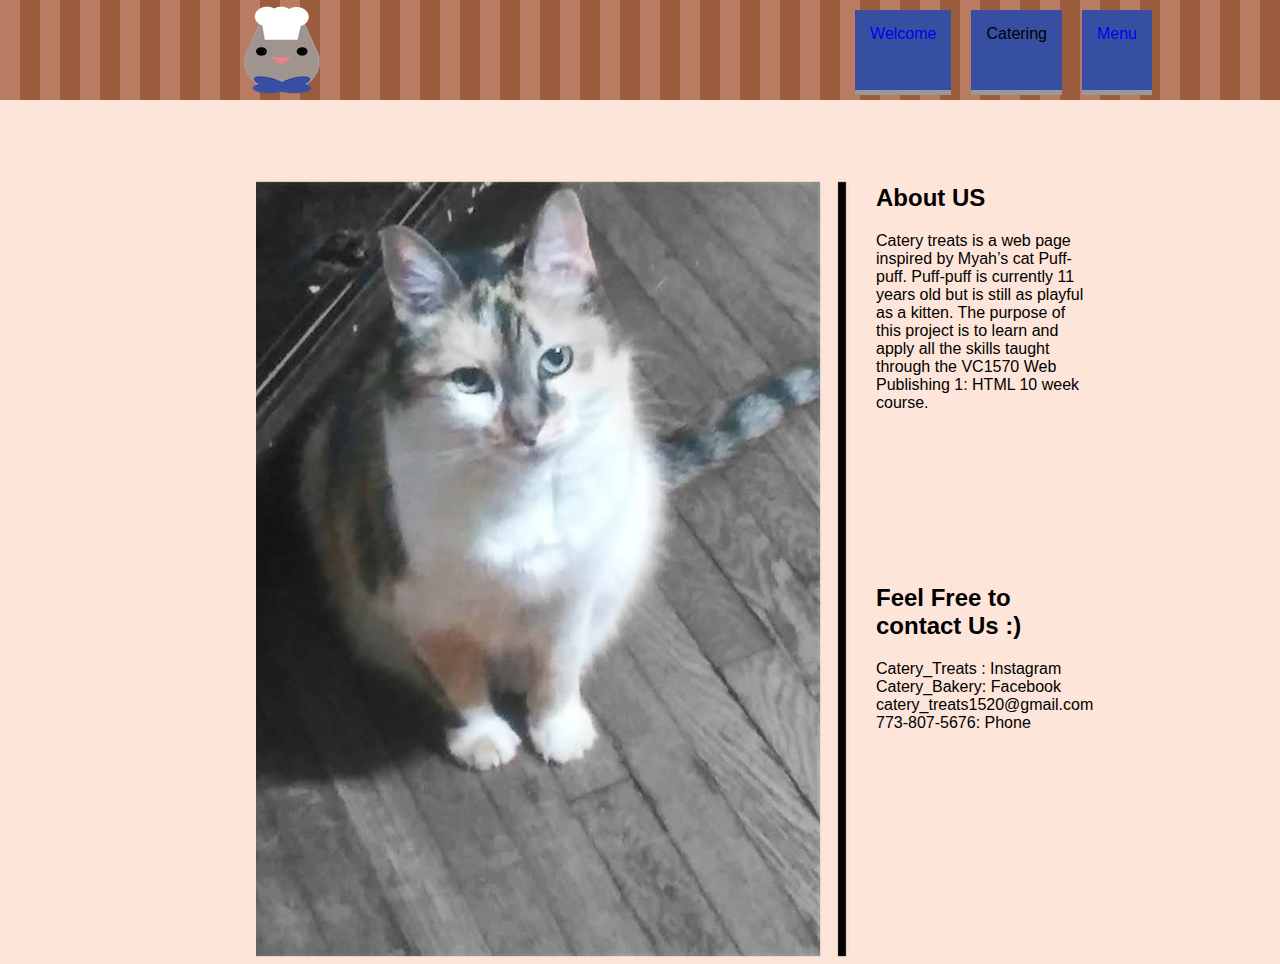
==== about-us.html @ 3c4b5ddb "menu and about us page completed" ====
<!DOCTYPE html>
<html lang="en-US">
 <head>
   <meta charset="UTF-8" />
   <meta name="viewport" content="width=device-width, initial-scale=1" />
   <title>FIRST-PAGE HOME</title>
   <link rel="stylesheet" href="main.css">
</head>

<body>
    <div class="banner">
        <a href="menu.html" class="top" id="top">Menu</a>
       <a class="top">Catering</a>
       <a class="top" href="index.html">Welcome</a>
       <img src="images/cat.png" alt="" class="cat">
</div>
<div class="main-content-3">
    <img src="images/puff-puff.png" alt="" class="puff-puff">
    <div class="about-us">
          <h2>About US</h2>
        <p>Catery treats is a web page inspired by Myah’s cat Puff-puff. Puff-puff is currently 11 years old but is still as playful as a kitten. The purpose of this project is to learn and apply all the skills taught through the VC1570 Web Publishing 1: HTML 10 week course.</p>
    </div>
    <div class="contact-info">
         <h2>Feel Free to contact Us :)</h2>
     <p>Catery_Treats : Instagram <br>
         Catery_Bakery: Facebook <br>
         catery_treats1520@gmail.com <br>
        773-807-5676: Phone 
     </p>  
    </div>
</div>
    
</body>
---- main.css ----
body{
    margin:0;
    font-family: Futura, Arial, Helvetica, sans-serif; 
    background-color:#fee5d9 ;
    }
    a#top{
    margin-right: 10%;
    }
    
    img.cat{
    margin-right: 40%;
    
    }
    
    .banner{
    height: 20%;
    display: flex;
    flex-direction: row-reverse;
    width: 100%;
    background: repeating-linear-gradient(
        90deg,
        #b97c63,
        #b97c63 20px,
        #9b5b3d 20px,
        #9b5b3d 40px
    )
    }
    a.top{
    text-decoration: none;
    box-shadow: #999 0px 5px;
    border: none;
    font-size: medium;
    background-color: #374fa2;
    margin: 10px;
    padding: 15px;
    }
    
    a.top:hover{
        color: white; 
        transform:translateY(4px);
    }
    .main-content{
    margin-top: 5%;
    text-align: center;
    }
    header.entry{  
        font-size: 80px;
    }
    
    header.entry-2{
    margin-top: 4%;
    font-size: 70px;
    text-align: center;
    }

    h2.desc{
        margin-top: 5px;
        font-weight: normal;
    }
    header.popular{
    font-weight: bold;
    font-size: 40px;
    margin-left: 20%;
    }
    .section-2{
    margin-top: 5%;
    margin-bottom: 5%;
    
    }
    h3.one{
    margin-top: 0;
    font-size: 30px;
    }
    
    .treats{
    margin-left: 20%;
    width: 50%;
    display: grid;
    grid-template-columns: 1fr 1fr 1fr 2fr;
    grid-template-rows: 1fr 1fr;
    }
    img.food-space{
    margin:5px;
    }
    .donut{
    grid-column: 2;
    grid-row: 2;
    }
    .ice-tea{
    grid-column: 3;
    grid-row: 1;
    }
    .coffee{
    grid-column: 3;
    grid-row: 2;
    }
    
    .pie{
    grid-column: 1;
    grid-row: 2;
    }
    
    .contact, .location{
    padding-left: 20px;
    }
    
    button#click{
    box-shadow: #999 0px 5px;
    font-size: 15px;
    font-weight: bold;
    padding: 20px;
    padding-left: 25px;
    padding-right: 25px;
    background-color:#d7e2dc ;
    }
    button#click:hover{
    color: white;
    transform: translateY(4px);
    }
    .banner-end{
        background: repeating-linear-gradient(
            90deg,
            #b97c63,
            #b97c63 20px,
            #9b5b3d 20px,
            #9b5b3d 40px
        )    
    }
    button#bottom{
    margin-left: 10%;
    
    }
    
    h4.two{
    line-height: 0;
    font-size: 20px;
    
    }
    h5.three{
    line-height: 0;
    
    }
    h4#two{
    position: absolute;
    text-align: center;
    width: 200px;
    color: white;
    }
    /* Page 2 */
    hr{
        border: none;
        background-color: black;
        height: 15px;
        width: 1200px;
        }
    .main-content-2{
    margin-left: 160px;
    width: 1200px;
    font-weight: normal;
    display: grid;
    grid-template-columns: 1fr 1fr 1fr;
    grid-template-rows: 1fr 1fr 1fr;
    }
    
    .drinks{
    grid-row: 1/span 2;
    grid-column: 3;
    
    }
    h2.sub-h{
    font-weight: normal;
    font-size: 20px;
    
    }
    h2.title-2{
    font-size: 25px;
    font-weight: normal;
    
    }
    /* Page 3 */
    
    .main-content-3{
    margin-top: 5%;
    margin-left: 20%;
    width: 50%;
    display: grid;
    grid-template-columns: 1fr 1fr;
    grid-template-rows: 1fr 1fr;
    }
    
    .puff-puff{
    grid-row: 1/span 2;
    
    }
    
    .contact-info, .about-us{
    padding-left: 20px;
    
    }
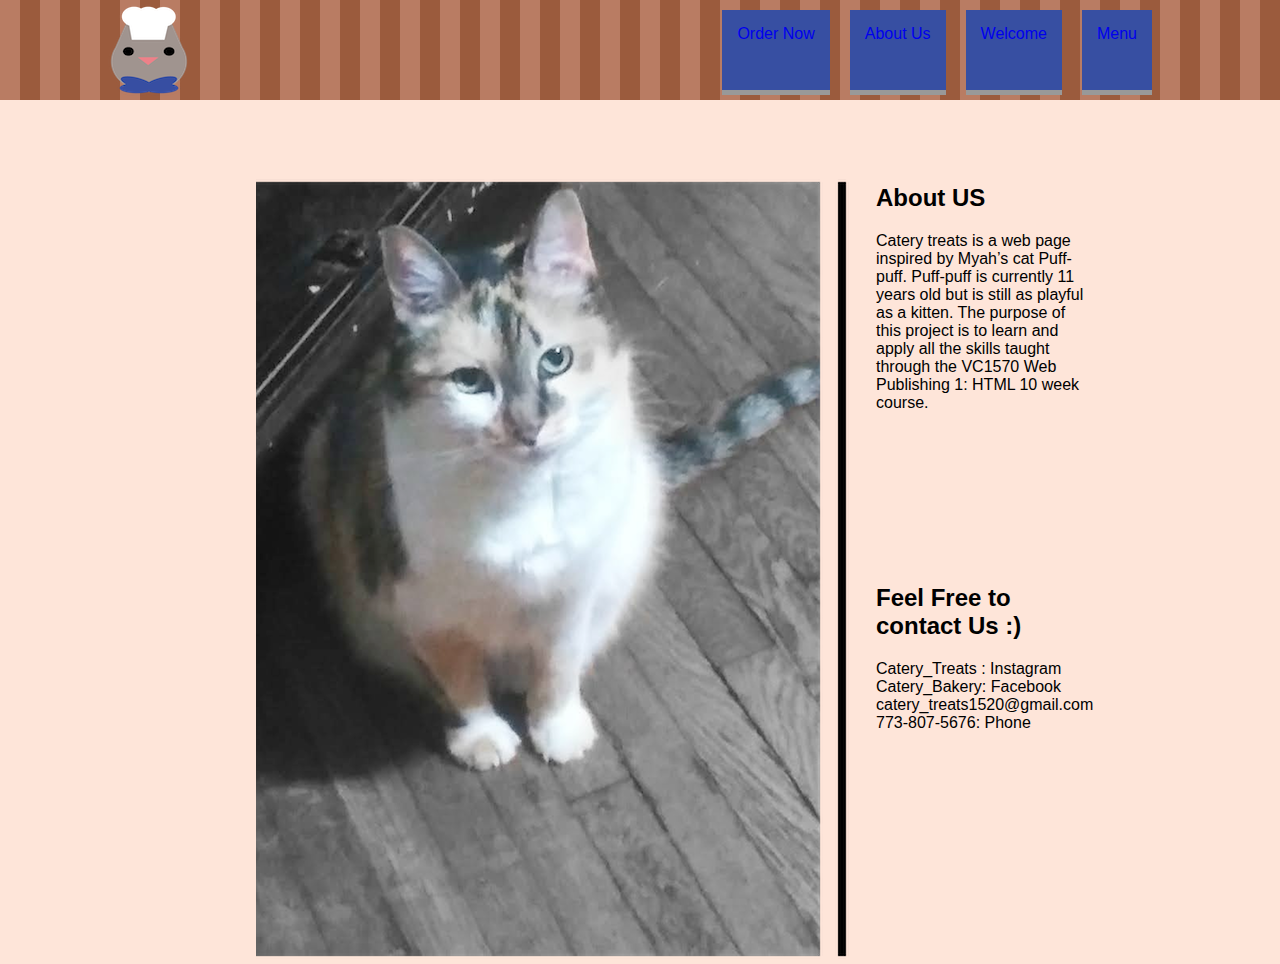
==== commit 65dcb19e: "completed" ====
--- a/about-us.html
+++ b/about-us.html
@@ -10,8 +10,9 @@
 <body>
     <div class="banner">
         <a href="menu.html" class="top" id="top">Menu</a>
-       <a class="top">Catering</a>
-       <a class="top" href="index.html">Welcome</a>
+        <a class="top" href="index.html">Welcome</a>
+        <a class="top" href="about-us.html">About Us</a>
+       <a  class="top" href="order-now.html">Order Now</a>
        <img src="images/cat.png" alt="" class="cat">
 </div>
 <div class="main-content-3">
--- a/main.css
+++ b/main.css
@@ -47,14 +47,10 @@
         font-size: 80px;
     }
     
-    header.entry-2{
-    margin-top: 4%;
-    font-size: 70px;
-    text-align: center;
-    }
 
     h2.desc{
         margin-top: 5px;
+        margin-bottom: 30px;
         font-weight: normal;
     }
     header.popular{
@@ -104,19 +100,19 @@
     padding-left: 20px;
     }
     
-    button#click{
+    a#click{
+    text-decoration: none;
     box-shadow: #999 0px 5px;
     font-size: 15px;
     font-weight: bold;
+    background-color:#d7e2dc ;
     padding: 20px;
-    padding-left: 25px;
-    padding-right: 25px;
-    background-color:#d7e2dc ;
-    }
-    button#click:hover{
+    }
+    a#click:hover{
     color: white;
     transform: translateY(4px);
     }
+    
     .banner-end{
         background: repeating-linear-gradient(
             90deg,
@@ -144,9 +140,16 @@
     position: absolute;
     text-align: center;
     width: 200px;
-    color: white;
+    color: black;
     }
     /* Page 2 */
+    
+    header.entry-2{
+        margin-top: 4%;
+        font-size: 70px;
+        text-align: center;
+     }
+        
     hr{
         border: none;
         background-color: black;
@@ -154,7 +157,10 @@
         width: 1200px;
         }
     .main-content-2{
-    margin-left: 160px;
+    margin-right: 120px;
+    margin-left: 120px;
+    padding-left: 5%;
+    padding-right: 5%;
     width: 1200px;
     font-weight: normal;
     display: grid;
@@ -181,6 +187,7 @@
     
     .main-content-3{
     margin-top: 5%;
+    margin-right: 20%;
     margin-left: 20%;
     width: 50%;
     display: grid;
@@ -196,4 +203,107 @@
     .contact-info, .about-us{
     padding-left: 20px;
     
+    }
+    
+    /* Page 4 */
+    header.entry-3{
+    font-size: 60px;
+    text-align: center;
+    margin-top: 4%;
+    
+    }
+    .main-content-4{
+    margin-top: 20px;
+    margin-bottom: 20px;
+    box-shadow: grey;
+    background-color: white;
+    display: grid;
+    grid-template-columns: 300px 1100px;
+    margin-left: 5%;
+    margin-right: 5%;
+    
+    }
+    
+    .basic-info{
+    grid-column: 1;
+    grid-row: 1/span 2;
+    width: 200px;
+    display: flex;
+    flex-direction: column;
+    padding-top: 20%;
+    padding-left: 10%;
+    }
+    #quantity{
+    width: 3em;
+    
+    }
+    .quantity{
+    font-size: 10px;
+    
+    }
+    form.form{
+    width: 300px;
+    
+    }
+    #name, #phone-number, #e-address, #time{
+    padding: 5px;;
+    }
+    
+    #time{
+    margin-bottom: 20px;
+    
+    }
+
+   .all-categories{
+   grid-row: 1/span 2;
+   grid-column: 2;
+   display: flex;
+   margin-bottom: 5%;
+   }
+   #food{
+   padding: 10px;
+   margin: 0px;
+   border-left: 3px solid;
+   border-spacing: 5px;
+   
+   }
+   #sub-head{
+   grid-row: 1;
+   grid-column: 2;
+   
+   }
+    .choose{
+    text-align: left;
+    
+    }
+    .cato{
+    font-size: 30px
+    
+    }
+    
+    h5.head{
+    font-size: 18px;
+    margin: 0;
+    
+    }
+    
+    .submit{
+    text-decoration: none;
+    box-shadow: #999 0px 5px;
+    border: none;
+    font-size: medium;
+    background-color:#FEE5D9 ;
+    margin: 10px;
+    padding: 15px;
+    margin: 5px;
+    padding: 10px;
+    text-align: center;
+    }
+    a.submit:hover{
+        color: white; 
+        transform:translateY(4px);
+    }
+
+    h2.order{
+    text-align: center;
     }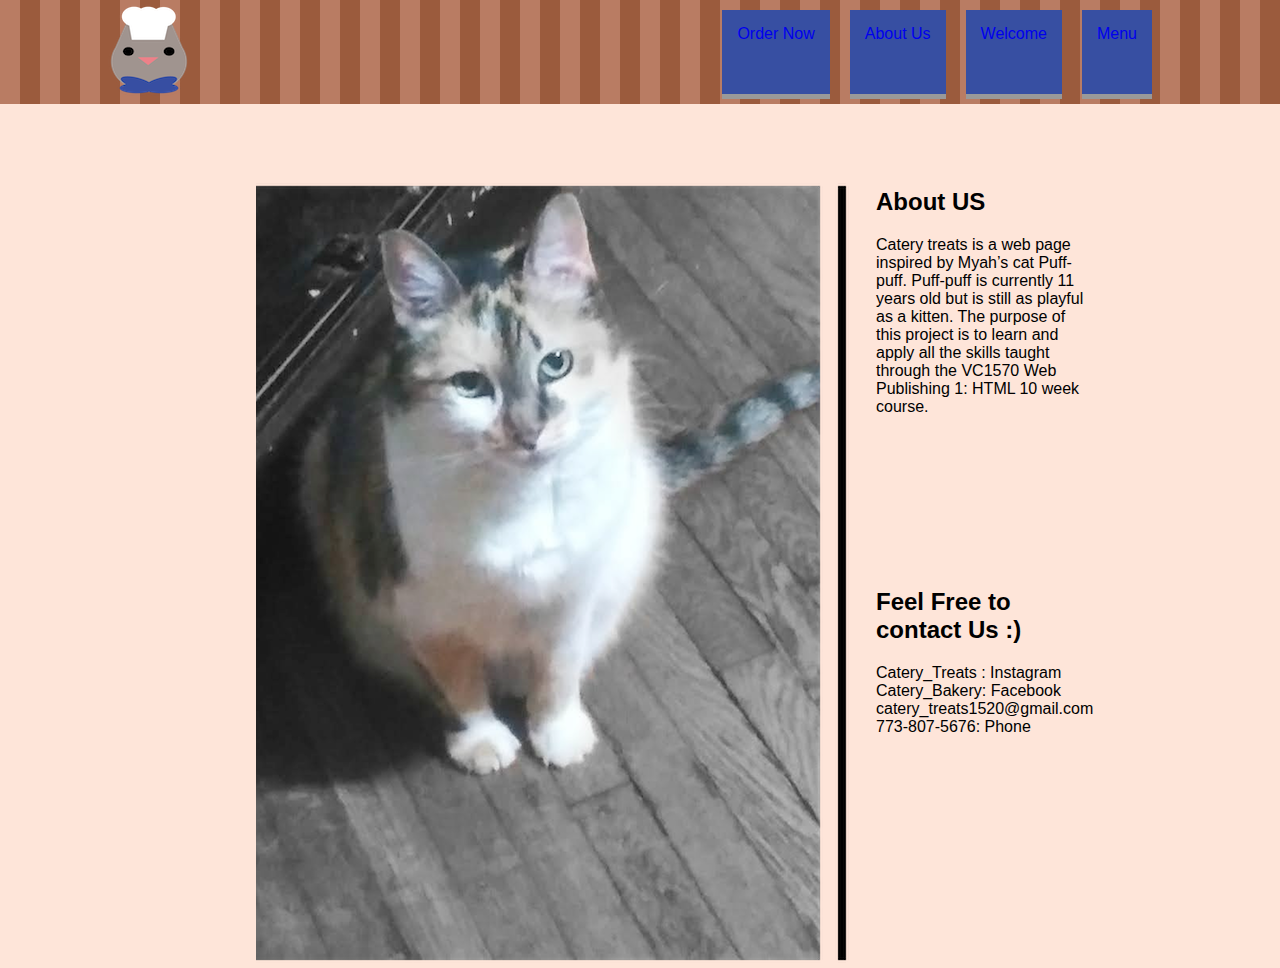
==== commit 83dfb41e: "Completed final" ====
--- a/about-us.html
+++ b/about-us.html
@@ -13,7 +13,9 @@
         <a class="top" href="index.html">Welcome</a>
         <a class="top" href="about-us.html">About Us</a>
        <a  class="top" href="order-now.html">Order Now</a>
+       <a href="index.html"  class="cat">
        <img src="images/cat.png" alt="" class="cat">
+       </a>
 </div>
 <div class="main-content-3">
     <img src="images/puff-puff.png" alt="" class="puff-puff">
--- a/main.css
+++ b/main.css
@@ -7,11 +7,11 @@
     margin-right: 10%;
     }
     
-    img.cat{
+  
+    a.cat{
     margin-right: 40%;
     
     }
-    
     .banner{
     height: 20%;
     display: flex;
@@ -56,6 +56,7 @@
     header.popular{
     font-weight: bold;
     font-size: 40px;
+    margin-right: 20%;
     margin-left: 20%;
     }
     .section-2{
@@ -69,6 +70,7 @@
     }
     
     .treats{
+    margin-right: 20%;
     margin-left: 20%;
     width: 50%;
     display: grid;
@@ -77,6 +79,10 @@
     }
     img.food-space{
     margin:5px;
+    }
+    img.food-space:hover{
+    transform:translateY(4px);
+    
     }
     .donut{
     grid-column: 2;
@@ -137,10 +143,12 @@
     
     }
     h4#two{
+    text-shadow: grey 2px 2px;
     position: absolute;
     text-align: center;
     width: 200px;
-    color: black;
+    color: white;
+    padding-top: 20px;
     }
     /* Page 2 */
     
